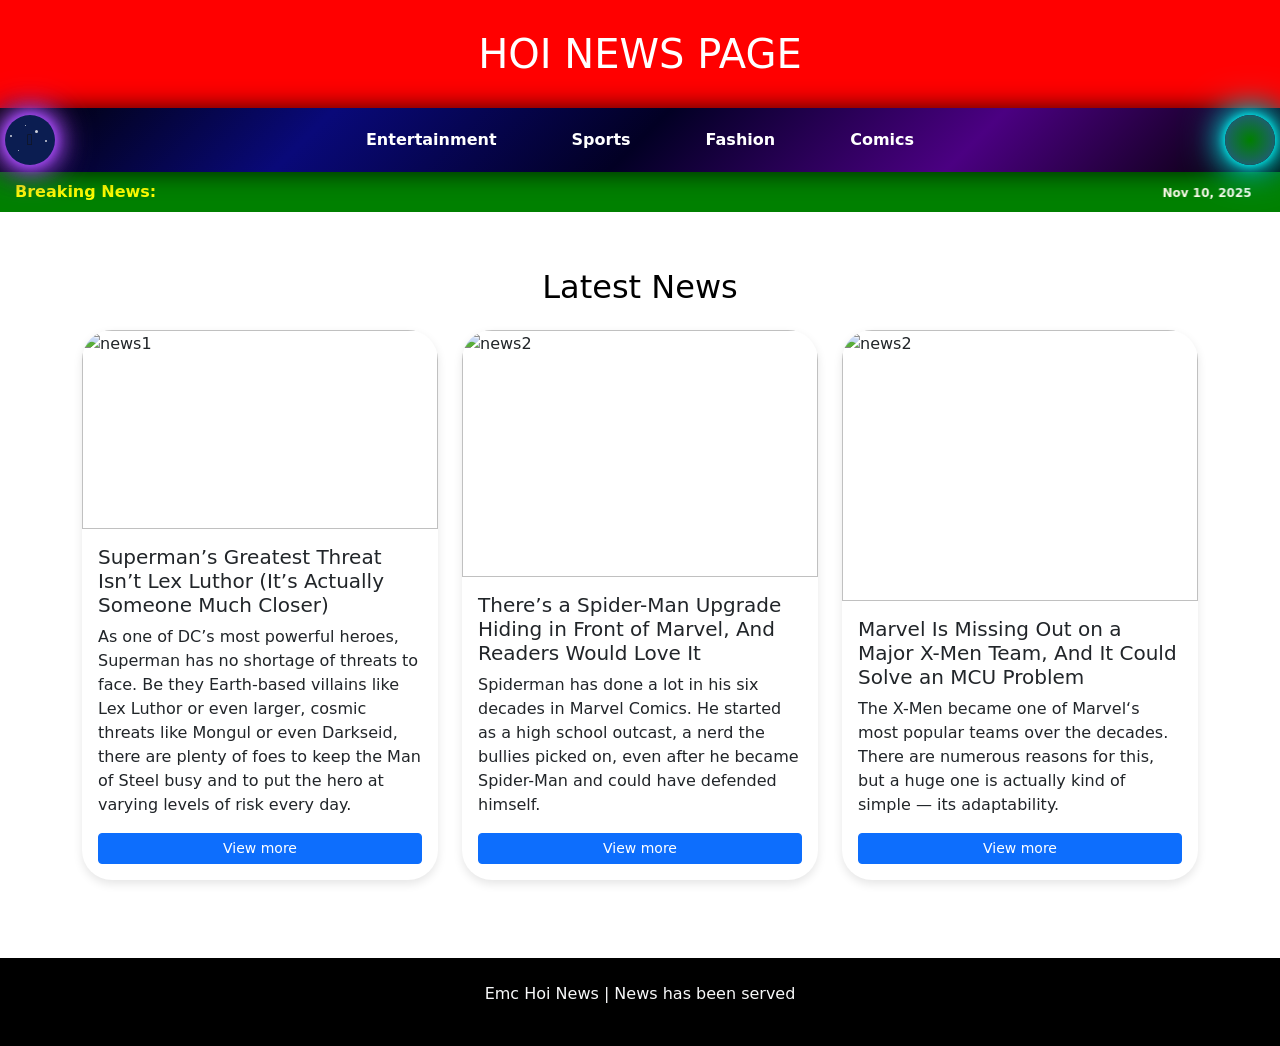
==== comi.html @ bb5d9518 "Create comi.html" ====
<html>
<head>  
  <meta charset="utf-8">
  <meta name="viewport" content="width=device-width, initial-scale=1.0">
  <title>Hoi News Page</title>

  <link rel="stylesheet" href="https://cdnjs.cloudflare.com/ajax/libs/font-awesome/7.0.1/css/all.min.css">
  <link href="https://cdn.jsdelivr.net/npm/bootstrap@5.3.2/dist/css/bootstrap.min.css" rel="stylesheet">
  <link rel="stylesheet" href="Ww.css">
</head>

<body>

<input type="checkbox" id="darkmode-toggle">
<label class="darkmode-toggle" for="darkmode-toggle">
<i class="fas toggle-icon"></i>

<span class="star" style="top:40%; left:10%; width:2px; height:2px"></span>
<span class="star" style="top:30%; left:60%; width:3px; height:3px;"></span>
<span class="star" style="top:70%; left:25%; width:1px; height:1px;"></span>
<span class="star" style="top:50%; left:80%; width:2px; height:2px;"></span>
<span class="star" style="top:20%; left:40%; width:1px; height:1px;"></span>

</label>

<a href="weather.html" class="earth-toggle">
<i class="fa-solid fa-earth-asia"></i>
</a>

<div class="page">

<div class="top-section">

  <header class="my_container">
    <h1>Hoi News Page</h1>
  </header>

  <nav class="menu">
    <div class="container">
      <div class="menu-items">
        <a href="index">Entertainment</a>
        <a href="spor.html">Sports</a>
        <a href="fasio.html">Fashion</a>
        <a href="comi.html" class="active">Comics</a>
      </div>
    </div>
  </nav>

  <section class="breaking-news-section">
    <span id="bntext"><i class="fas fa-bolt"></i> Breaking News:</span>
    <marquee direction="left" scrollamount="6">
      <a href="#" class="breaking-news">
        <p class="bntime">Nov 10, 2025</p>
        Superman’s Greatest Threat Isn’t Lex Luthor (It’s Actually Someone Much Closer)
      </a>
      <a href="#" class="breaking-news">
        <p class="bntime">Nov 10, 2025</p>
        There’s a Spider-Man Upgrade Hiding in Front of Marvel, And Readers Would Love I
</a>
<a href="#" class="breaking-news">
        <p class="bntime">Nov 9, 2025</p>
  Marvel Is Missing Out on a Major X-Men Team, And It Could Solve an MCU Problem
</a>
    </marquee>
  </section>

</div>

  <section class="news-section container mt-5">
    <h2 class="text-center mb-4">Latest News</h2>
    <div class="row g-4">
      <div class="col-md-4">
        <div class="card news-card">
          <img src="https://comicbook.com/wp-content/uploads/sites/4/2025/10/Superman-Hopeful-Pose.jpg?resize=1536,864" class="card-img-top" alt="news1">
          <div class="card-body">
            <h5 class="card-title"> Superman’s Greatest Threat Isn’t Lex Luthor (It’s Actually Someone Much Closer)
</h5>
            <p class="card-text">As one of DC’s most powerful heroes, Superman has no shortage of threats to face. Be they Earth-based villains like Lex Luthor or even larger, cosmic threats like Mongul or even Darkseid, there are plenty of foes to keep the Man of Steel busy and to put the hero at varying levels of risk every day.
</p>
            <a href="https://comicbook.com/comics/feature/supermans-greatest-threat-isnt-lex-luthor-its-actually-someone-much-closer/" class="btn btn-sm btn-primary">View more</a>
          </div>
        </div>
      </div>

<div class="col-md-4">
        <div class="card news-card">
          <img src="https://comicbook.com/wp-content/uploads/sites/4/2025/11/Spider-Man-in-Marvel-Comics.jpg?resize=1536,864" alt="news2">
          <div class="card-body">
            <h5 class="card-title">There’s a Spider-Man Upgrade Hiding in Front of Marvel, And Readers Would Love It
</h5>
            <p class="card-text">Spiderman has done a lot in his six decades in Marvel Comics. He started as a high school outcast, a nerd the bullies picked on, even after he became Spider-Man and could have defended himself.
</p>
            <a href="https://comicbook.com/comics/feature/theres-a-spider-man-upgrade-hiding-in-front-of-marvel-and-readers-would-love-it/" class="btn btn-sm btn-primary">View more</a>
          </div>
        </div>
      </div>

<div class="col-md-4">
        <div class="card news-card">
          <img src="https://comicbook.com/wp-content/uploads/sites/4/2025/11/MixCollage-07-Nov-2025-02-03-PM-6801.jpg?resize=200,113" alt="news2">
          <div class="card-body">
            <h5 class="card-title">Marvel Is Missing Out on a Major X-Men Team, And It Could Solve an MCU Problem
</h5>
            <p class="card-text">The X-Men became one of Marvel‘s most popular teams over the decades. There are numerous reasons for this, but a huge one is actually kind of simple — its adaptability.</p>
            <a href="https://comicbook.com/comics/feature/marvel-is-missing-out-on-a-major-x-men-team-and-it-could-solve-an-mcu-problem/" class="btn btn-sm btn-primary">View more</a>

                </div>
        </div>
      </div>
    </div>
  </section>

</div>

  <footer class="text-center text-light py-4 mt-5" style="background-color:#000;">
    <p>Emc Hoi News | News has been served</p>
  </footer>

</body>
</html>
---- Ww.css ----
.page {
background: white;
color: black;
transition: background 0.3s, color 0.3;
}

.top-section{
position: fixed;
top: 0;
left: 0;
width: 100%;
z-index: 1000;
}

.my_container h1 {
  color: white;
  text-align: center;
  text-transform: uppercase;
  padding: 30px 0;
  margin: 0;
background: red;
}

.menu {
position: relative;
z-index: 1200;
  background: linear-gradient(135deg, #000, #090979, #020024, #4b0082, #000);
animation: galaxyMove 20s ease infinite;
padding: 10px 0;
box-shadow: 0 0 25px rgba(0, 0, 0, 0.8);
}

@keyframes galaxyMove{
0% { background-position: 0% 50% }
50% { background-position: 100% 50%}
100% { background-position: 0% 50% }
}

.menu-items {
  display: flex;
  justify-content: center;
  align-items: center;
  gap: 25px;
}

.menu .menu-items a {
  text-decoration: none;
  color: white;
  padding: 10px 25px;
  display: inline-block;
  font-weight: bold;
  transition: background 0.3s, transform 0.3s;
  border-radius: 5px;
}


.menu .menu-items a:hover {
  background: blue;
  transform: scale(1.05);
}

#darkmode-toggle { 
display: none; 
}

.darkmode-toggle {
  position: fixed;
  left: 5px;
  top: 115px;
  width: 50px;
  height: 50px;
  border-radius: 50%;
  cursor: pointer;
  z-index: 2000;
  display: flex;
  align-items: center;
  justify-content: center;
  background: #0b1d51;
  box-shadow: 0 0 10px #a64bf4, 0 0 20px #a64bf4, 0 0 30px #a64bf4, 0 0 40px #a64bf4;
  transition: all 0.3s;
}

.darkmode-toggle .star {
  position: absolute;
  background: white;
  border-radius: 50%;
  opacity: 0.8;
  animation: twinkle infinite alternate;
}

@keyframes twinkle {
  0% { opacity:0.3; }
  50% { opacity:1; }
  100% { opacity:0.3; }
}

.toggle-icon::before {
  content: "\f186"; 
  font-family: "Font Awesome 5 Free";
  font-weight: 900;
  color: #111;
  transition: all 0.3s;
}

#darkmode-toggle:checked + .darkmode-toggle {
  background: black;
  box-shadow: 0 0 10px #FFA500,0 0 20px #FFA500,0 0 30px #FFA500,0 0 40px #FFA500;
}

#darkmode-toggle:checked + .darkmode-toggle .toggle-icon::before {
  content: "\f185"; /* sun */
  color: orange;
}

.earth-toggle {
  position: fixed;
  right: 5px;
  top: 115px;
  width: 50px;
  height: 50px;
  display: flex;
  align-items: center;
  justify-content: center;
  font-size: 25px;
  cursor: pointer;
  z-index: 2000;
  border-radius: 50%;
  background: radial-gradient(circle at center, green, #2a5298);
  box-shadow: 0 0 10px #00ffff, 0 0 30px #00ffff, 0 0 45px #00ffff;
  animation: spinEarth 25s linear infinite;
  transition: 0.3s;
  text-decoration: none;
}

.earth-toggle:hover {
  box-shadow: 0 0 20px #00ffff, 0 0 40px #00ffff, 0 0 60px #00ffff;
}

@keyframes spinEarth {
from { transform: rotate(0deg);}
to { transform: rotate(360deg); }
}

.breaking-news-section {
  background: green;
  color: white;
  padding: 8px 15px;
  width: 100%;
  box-sizing: border-box;
  font-size: 16px;
  font-weight: bold;
  display: flex;
  align-items: center;
  overflow: hidden;
}

#bntext {
  margin-right: 15px;
  white-space: nowrap;
  color: yellow;
}

marquee {
  width: 100%;
}

.breaking-news {
  display: inline-block;
  margin-right: 80px;
  color: white;
  text-decoration: none;
}

.bntime {
  display: inline;
  margin-right: 10px;
  font-size: 12px;
  color: #ffe;
}

.news-card {
height: 550px;
border: none;
  box-shadow: 0 4px 10px rgba(0,0,0,0.1);
  transition: transform 0.3s, box-shadow 0.3s;
  border-radius: 30px;
  overflow: hidden;
  background: #fff;
margin-bottom: 30px;
transition: transform 0.3s, box-shadow 0.3s color
}

.news-card .card-body{
display: flex;
flex-direction: column;
justify-content: space-between;
}

.news-card img {
  width: 100%;
  height: auto;
  display: block;
}

.news-card:hover {
  transform: translateY(-10px);
  box-shadow: 0 6px 15px rgba(0,0,0,0.2);
}

.panahon-section { 
padding-top: 230px
display: display;
justify-content: center;
align-items: center;
}

.panahon-section iframe {
width: 100%;
height: 71vh;
border-radius: 15px;
}


.footer{
  font-size: 14px;
  text-align: center;
  background: #000;
  color: #fff;
  padding: 20px 0;
transition: background 0.3s, color 0.3s;
}

.news-section {
padding-top: 220px;
}


#darkmode-toggle:checked ~ .page {
background: #000;
color:: #eee;
}

#darkmode-toggle:checked ~ .page .news-section { 
background: #121212; 
color: #eee;
}

#darkmode-toggle:checked ~ .page .news-section .news-card { 
background: #1e1e1e; 
color: #eee; 
}
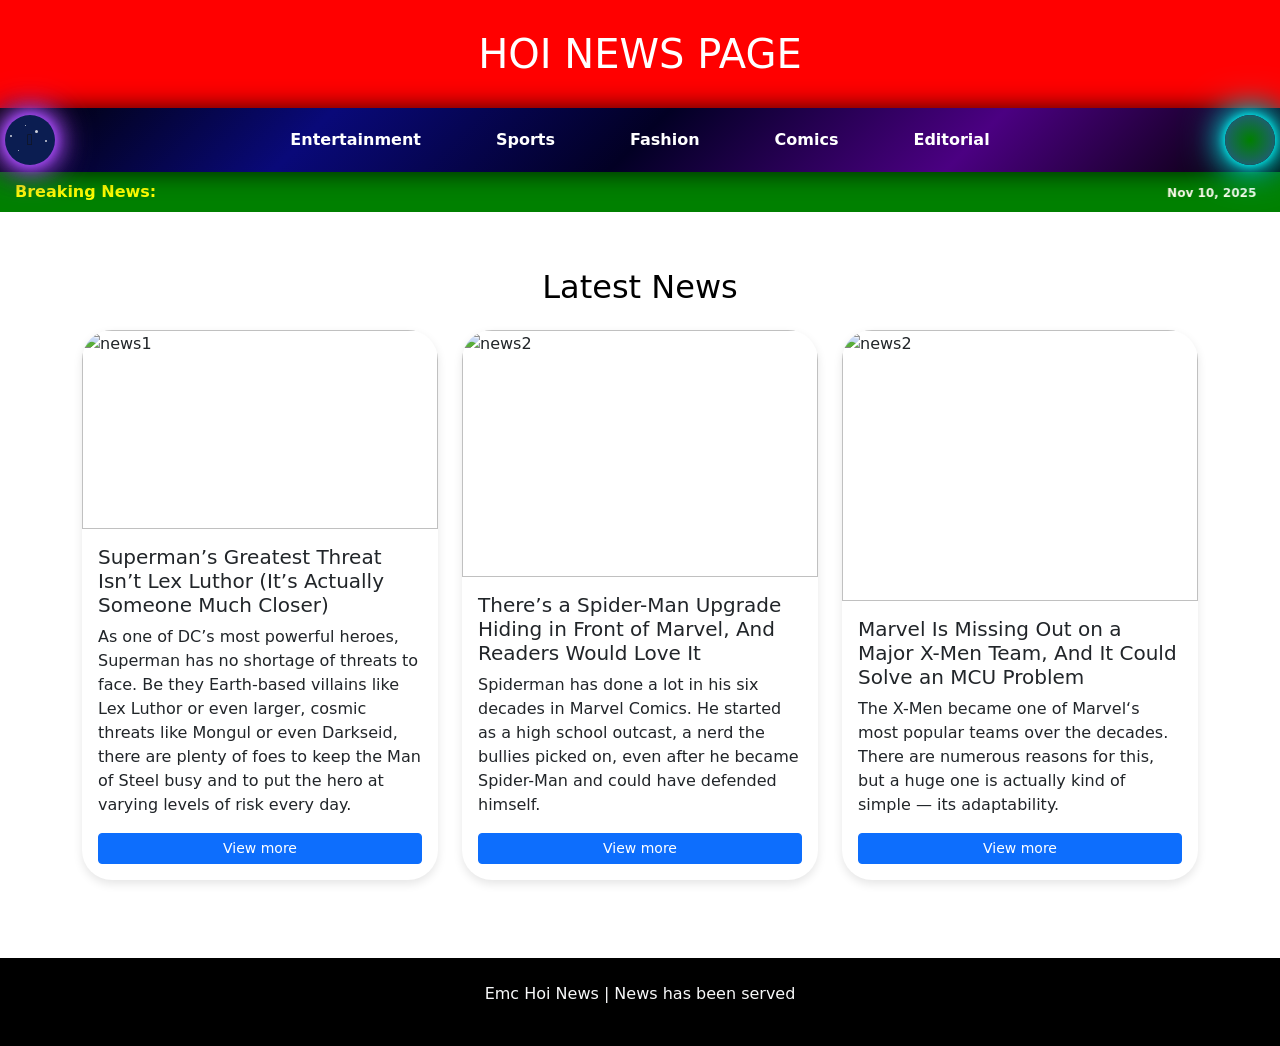
==== commit 67920715: "Update comi.html" ====
--- a/comi.html
+++ b/comi.html
@@ -42,6 +42,7 @@
         <a href="spor.html">Sports</a>
         <a href="fasio.html">Fashion</a>
         <a href="comi.html" class="active">Comics</a>
+        <a href="edi.html">Editorial</a>
       </div>
     </div>
   </nav>
